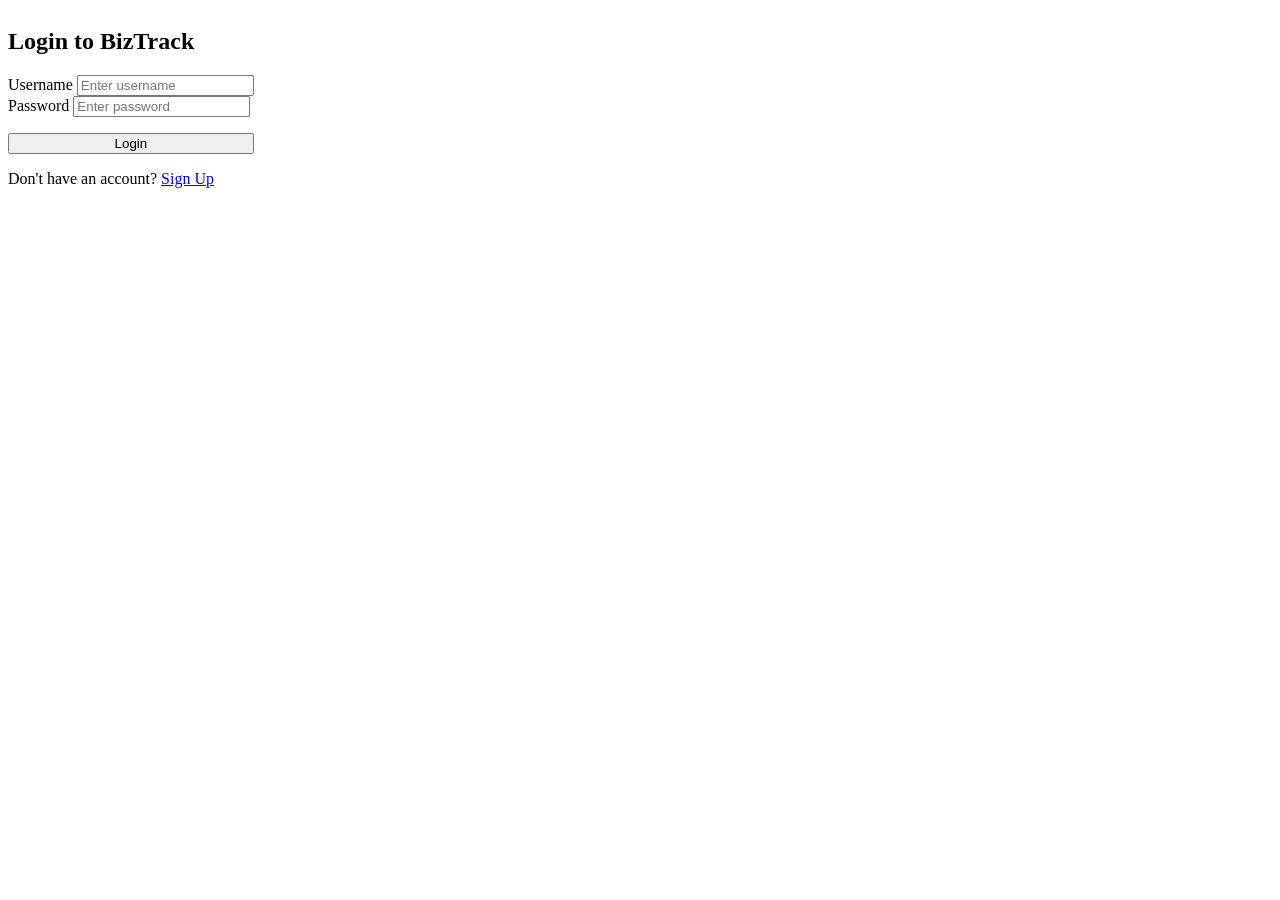
==== index.html @ 49a27cbe "Rename index[1].html to index.html" ====
<!DOCTYPE html>
<html lang="en">
<head>
    <meta charset="UTF-8">
    <meta name="viewport" content="width=device-width, initial-scale=1.0">
    <title>Sales & Inventory Dashboard</title>
    <link rel="stylesheet" href="style.css">
</head>
<body>

    <!-- ================= LOGIN SCREEN ================= -->
    <div id="authContainer" class="auth-container">
        <div class="auth-box">
            <h2 id="authTitle">Login to BizTrack</h2>
            <form id="authForm">
                <div class="input-group">
                    <label for="authUsername">Username</label>
                    <input type="text" id="authUsername" required placeholder="Enter username">
                </div>
                <div class="input-group">
                    <label for="authPassword">Password</label>
                    <input type="password" id="authPassword" required placeholder="Enter password">
                </div>
                <button type="submit" id="authBtn" class="btn-submit" style="width: 100%; margin-top: 1rem;">Login</button>
            </form>
            <p class="auth-toggle">
                <span id="toggleText">Don't have an account?</span> 
                <a href="#" id="toggleAuthMode">Sign Up</a>
            </p>
        </div>
    </div>

    <!-- ================= MAIN DASHBOARD ================= -->
    <div id="dashboardContainer" class="dashboard-container" style="display: none;">
        <!-- Sidebar Navigation -->
        <aside class="sidebar">
            <h2>BizTrack</h2>
            <div class="user-badge">
                <p>User: <strong id="currentUserDisplay">Guest</strong></p>
            </div>
            <nav id="sidebarNav">
                <a href="#" data-view="dashboardView" class="nav-link active">Dashboard</a>
                <a href="#" data-view="inventoryView" class="nav-link">Inventory</a>
                <a href="#" data-view="salesLogView" class="nav-link">Sales Log</a>
                <a href="#" data-view="analyticsView" class="nav-link">Analytics</a>
                <a href="#" id="btnLogout" class="logout-link" style="margin-top: 2rem; color: #f75a68;">Log Out</a>
            </nav>
        </aside>

        <!-- Main Content Area -->
        <main class="main-content">
            
            <!-- ====== VIEW 1: DASHBOARD OVERVIEW ====== -->
            <div id="dashboardView" class="app-view">
                <header>
                    <h1>Sales & Inventory Overview</h1>
                    <p>Welcome back! Here is your business status for today.</p>
                </header>

                <!-- Stats Cards Grid -->
                <section class="stats-grid">
                    <div class="card">
                        <h3>Total Revenue</h3>
                        <p class="stat-value">$12,450.00</p>
                        <span class="stat-change positive">+12% this week</span>
                    </div>
                    <div class="card">
                        <h3>Total Sales</h3>
                        <p class="stat-value">342</p>
                        <span class="stat-change positive">+8% today</span>
                    </div>
                    <div class="card">
                        <h3>Low Stock Items</h3>
                        <p class="stat-value text-alert">5</p>
                        <span class="stat-change negative">Requires attention</span>
                    </div>
                </section>

                <!-- Log a New Sale Form Section -->
                <section class="form-section">
                    <h2>Log a New Sale</h2>
                    <form id="salesForm" class="sales-form">
                        <div class="input-group">
                            <label for="prodName">Product Name</label>
                            <input type="text" id="prodName" placeholder="e.g., Wireless Mouse" required>
                        </div>
                        <div class="input-group">
                            <label for="prodQty">Quantity</label>
                            <input type="number" id="prodQty" min="1" value="1" required>
                        </div>
                        <div class="input-group">
                            <label for="prodPrice">Unit Price ($)</label>
                            <input type="number" id="prodPrice" step="0.01" min="0" placeholder="0.00" required>
                        </div>
                        <button type="submit" class="btn-submit">Submit Sale</button>
                    </form>
                </section>
            </div>

            <!-- ====== VIEW 2: INVENTORY LIST ====== -->
            <div id="inventoryView" class="app-view" style="display: none;">
                <header>
                    <h1>Current Inventory</h1>
                    <p>Manage and audit your current warehouse stock levels.</p>
                </header>
                <section class="table-section">
                    <h2>Stock Breakdown</h2>
                    <table>
                        <thead>
                            <tr>
                                <th>Product Name</th>
                                <th>SKU</th>
                                <th>Stock Level</th>
                                <th>Price</th>
                                <th>Status</th>
                            </tr>
                        </thead>
                        <tbody id="inventoryTableBody">
                            <!-- Items dynamically injected here -->
                        </tbody>
                    </table>
                </section>
            </div>

            <!-- ====== VIEW 3: SALES LOG ====== -->
            <div id="salesLogView" class="app-view" style="display: none;">
                <header>
                    <h1>Sales Log</h1>
                    <p>A sequential breakdown of all transactional entries processed.</p>
                </header>
                <div class="card">
                    <h3>Recent History Log</h3>
                    <p style="color: #8d8d99; margin-top: 1rem;">Transaction logging tracking ledger interface modules go here.</p>
                </div>
            </div>

            <!-- ====== VIEW 4: ANALYTICS ====== -->
            <div id="analyticsView" class="app-view" style="display: none;">
                <header>
                    <h1>Business Analytics</h1>
                    <p>Performance trends, revenue trajectory charts, and insight projections.</p>
                </header>
                <div class="card">
                    <h3>Performance Overview</h3>
                    <p style="color: #8d8d99; margin-top: 1rem;">Analytical charting spaces and reporting summaries go here.</p>
                </div>
            </div>

        </main>
    </div>

    <!-- ================= SYSTEM JAVASCRIPT ================= -->
    <script>
        let authMode = 'login';
        let currentUser = localStorage.getItem('loggedUser') || null;

        const authContainer = document.getElementById('authContainer');
        const dashboardContainer = document.getElementById('dashboardContainer');
        const authForm = document.getElementById('authForm');
        const authTitle = document.getElementById('authTitle');
        const authBtn = document.getElementById('authBtn');
        const toggleAuthMode = document.getElementById('toggleAuthMode');
        const toggleText = document.getElementById('toggleText');
        const currentUserDisplay = document.getElementById('currentUserDisplay');
        const btnLogout = document.getElementById('btnLogout');

        // --- View Switching Engine ---
        const navLinks = document.querySelectorAll('.nav-link');
        const appViews = document.querySelectorAll('.app-view');

        navLinks.forEach(link => {
            link.addEventListener('click', (e) => {
                e.preventDefault();
                
                // Remove active styling color from all links
                navLinks.forEach(l => l.classList.remove('active'));
                // Hide all views completely
                appViews.forEach(v => v.style.display = 'none');

                // Make clicked link active and show its designated view container
                link.classList.add('active');
                const targetViewId = link.getAttribute('data-view');
                document.getElementById(targetViewId).style.display = 'block';
            });
        });

        // --- Check UI State on Load ---
        function checkAuthState() {
            if (currentUser) {
                authContainer.style.display = 'none';
                dashboardContainer.style.display = 'flex';
                currentUserDisplay.textContent = currentUser;
                loadSales();
                
                // Always reset view layout to default Dashboard view on entry
                navLinks.forEach(l => l.classList.remove('active'));
                appViews.forEach(v => v.style.display = 'none');
                document.querySelector('[data-view="dashboardView"]').classList.add('active');
                document.getElementById('dashboardView').style.display = 'block';
            } else {
                authContainer.style.display = 'flex';
                dashboardContainer.style.display = 'none';
            }
        }

        // --- Toggle Login/Signup Modes ---
        toggleAuthMode.addEventListener('click', (e) => {
            e.preventDefault();
            if (authMode === 'login') {
                authMode = 'signup';
                authTitle.textContent = 'Create Account';
                authBtn.textContent = 'Sign Up';
                toggleText.textContent = 'Already have an account?';
                toggleAuthMode.textContent = 'Login';
            } else {
                authMode = 'login';
                authTitle.textContent = 'Login to BizTrack';
                authBtn.textContent = 'Login';
                toggleText.textContent = "Don't have an account?";
                toggleAuthMode.textContent = 'Sign Up';
            }
            authForm.reset();
        });

        // --- Handle Login / Signup Submit ---
        authForm.addEventListener('submit', (e) => {
            e.preventDefault();
            const username = document.getElementById('authUsername').value.trim();
            const password = document.getElementById('authPassword').value;
            const users = JSON.parse(localStorage.getItem('users')) || {};

            if (authMode === 'signup') {
                if (users[username]) {
                    alert('Username already taken!');
                    return;
                }
                users[username] = password;
                localStorage.setItem('users', JSON.stringify(users));
                alert('Account created successfully! Please login.');
                toggleAuthMode.click();
            } else {
                if (users[username] && users[username] === password) {
                    currentUser = username;
                    localStorage.setItem('loggedUser', username);
                    checkAuthState();
                } else {
                    alert('Invalid username or password.');
                }
            }
        });

        // --- Handle Logout ---
        btnLogout.addEventListener('click', (e) => {
            e.preventDefault();
            localStorage.removeItem('loggedUser');
            currentUser = null;
            document.getElementById('inventoryTableBody').innerHTML = '';
            checkAuthState();
        });

        // --- Core Sales Data Engine ---
        function loadSales() {
            const tableBody = document.getElementById('inventoryTableBody');
            tableBody.innerHTML = '';
            
            const allSales = JSON.parse(localStorage.getItem(`sales_${currentUser}`)) || [];
            
            allSales.forEach(sale => {
                const newRow = document.createElement('tr');
                newRow.innerHTML = `
                    <td>${sale.name}</td>
                    <td>${sale.sku}</td>
                    <td>${sale.qty}</td>
                    <td>$${sale.price}</td>
                    <td><span class="badge success">In Stock</span></td>
                `;
                tableBody.appendChild(newRow);
            });
        }

        document.getElementById('salesForm').addEventListener('submit', function(e) {
            e.preventDefault();

            const name = document.getElementById('prodName').value;
            const qty = parseInt(document.getElementById('prodQty').value);
            const price = parseFloat(document.getElementById('prodPrice').value).toFixed(2);
            const sku = "SKU-" + Math.floor(100 + Math.random() * 900);

            const newSale = { name, sku, qty, price };

            const currentSales = JSON.parse(localStorage.getItem(`sales_${currentUser}`)) || [];
            currentSales.push(newSale);
            localStorage.setItem(`sales_${currentUser}`, JSON.stringify(currentSales));

            // Append row directly inside the inventory view table body
            const tableBody = document.getElementById('inventoryTableBody');
            const newRow = document.createElement('tr');
            newRow.innerHTML = `
                <td>${name}</td>
                <td>${sku}</td>
                <td>${qty}</td>
                <td>$${price}</td>
                <td><span class="badge success">In Stock</span></td>
            `;
            tableBody.appendChild(newRow);

            document.getElementById('salesForm').reset();
            document.getElementById('prodQty').value = "1";
            
            alert('Sale logged! Check the "Inventory" tab to view it.');
        });

        checkAuthState();
    </script>
</body>
</html>
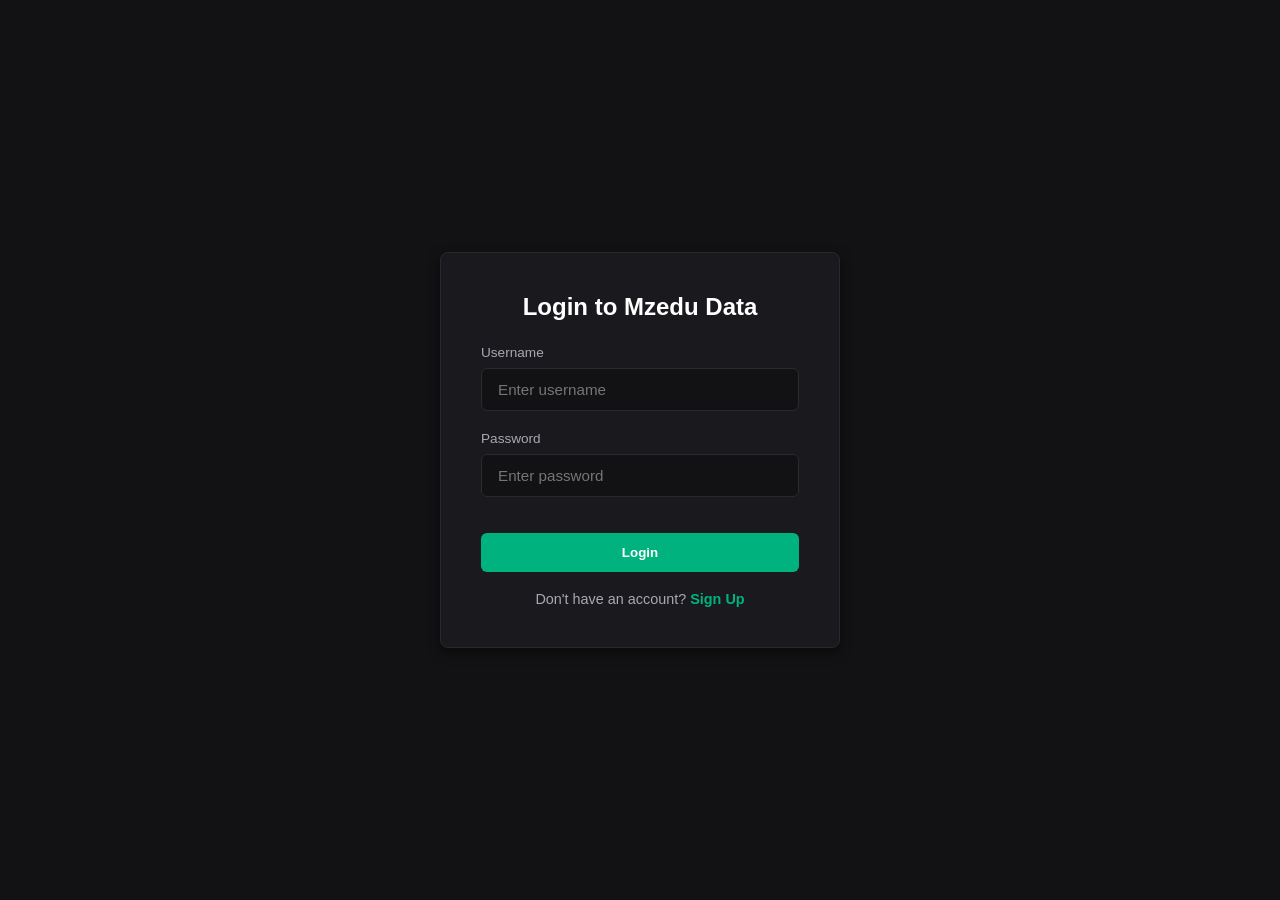
==== commit ff96ff1a: "Change branding from BizTrack to Mzedu Data" ====
--- a/index.html
+++ b/index.html
@@ -11,7 +11,7 @@
     <!-- ================= LOGIN SCREEN ================= -->
     <div id="authContainer" class="auth-container">
         <div class="auth-box">
-            <h2 id="authTitle">Login to BizTrack</h2>
+            <h2 id="authTitle">Login to Mzedu Data</h2>
             <form id="authForm">
                 <div class="input-group">
                     <label for="authUsername">Username</label>
@@ -34,7 +34,7 @@
     <div id="dashboardContainer" class="dashboard-container" style="display: none;">
         <!-- Sidebar Navigation -->
         <aside class="sidebar">
-            <h2>BizTrack</h2>
+            <h2>Mzedu Data</h2>
             <div class="user-badge">
                 <p>User: <strong id="currentUserDisplay">Guest</strong></p>
             </div>
@@ -214,7 +214,7 @@
                 toggleAuthMode.textContent = 'Login';
             } else {
                 authMode = 'login';
-                authTitle.textContent = 'Login to BizTrack';
+                authTitle.textContent = 'Login to Mzedu Data';
                 authBtn.textContent = 'Login';
                 toggleText.textContent = "Don't have an account?";
                 toggleAuthMode.textContent = 'Sign Up';
--- a/style.css
+++ b/style.css
@@ -0,0 +1,246 @@
+/* Reset and Base Styles */
+* {
+    margin: 0;
+    padding: 0;
+    box-sizing: border-box;
+    font-family: 'Segoe UI', Tahoma, Geneva, Verdana, sans-serif;
+}
+
+body {
+    background-color: #121214;
+    color: #e1e1e6;
+}
+
+.dashboard-container {
+    display: flex;
+    min-height: 100vh;
+}
+
+/* Sidebar Styling */
+.sidebar {
+    width: 240px;
+    background-color: #1a1a1e;
+    padding: 2rem;
+    border-right: 1px solid #29292e;
+}
+
+.sidebar h2 {
+    color: #00b37e;
+    margin-bottom: 2rem;
+}
+
+.sidebar nav a {
+    display: block;
+    color: #a8a8b3;
+    text-decoration: none;
+    padding: 0.75rem 1rem;
+    margin-bottom: 0.5rem;
+    border-radius: 6px;
+    transition: background 0.2s;
+}
+
+.sidebar nav a:hover, .sidebar nav a.active {
+    background-color: #29292e;
+    color: #fff;
+}
+
+/* Main Content Area */
+.main-content {
+    flex: 1;
+    padding: 2rem;
+}
+
+header {
+    margin-bottom: 2rem;
+}
+
+header h1 {
+    font-size: 1.8rem;
+    margin-bottom: 0.5rem;
+}
+
+header p {
+    color: #8d8d99;
+}
+
+/* Stats Cards Grid */
+.stats-grid {
+    display: grid;
+    grid-template-columns: repeat(auto-fit, minmax(250px, 1fr));
+    gap: 1.5rem;
+    margin-bottom: 2.5rem;
+}
+
+.card {
+    background-color: #1a1a1e;
+    padding: 1.5rem;
+    border-radius: 8px;
+    border: 1px solid #29292e;
+}
+
+.card h3 {
+    font-size: 0.9rem;
+    color: #8d8d99;
+    margin-bottom: 1rem;
+}
+
+.card .stat-value {
+    font-size: 2rem;
+    font-weight: bold;
+    margin-bottom: 0.5rem;
+}
+
+.text-alert {
+    color: #f75a68;
+}
+
+.stat-change {
+    font-size: 0.85rem;
+}
+
+.stat-change.positive { color: #00b37e; }
+.stat-change.negative { color: #f75a68; }
+
+/* Table Styling */
+.table-section {
+    background-color: #1a1a1e;
+    padding: 1.5rem;
+    border-radius: 8px;
+    border: 1px solid #29292e;
+}
+
+.table-section h2 {
+    margin-bottom: 1rem;
+    font-size: 1.2rem;
+}
+
+table {
+    width: 100%;
+    border-collapse: collapse;
+    text-align: left;
+}
+
+th, td {
+    padding: 0.75rem 1rem;
+    border-bottom: 1px solid #29292e;
+}
+
+th {
+    color: #8d8d99;
+    font-weight: 600;
+}
+
+/* Status Badges */
+.badge {
+    padding: 0.25rem 0.5rem;
+    border-radius: 4px;
+    font-size: 0.75rem;
+    font-weight: bold;
+}
+
+.badge.success {
+    background-color: rgba(0, 179, 126, 0.1);
+    color: #00b37e;
+}
+
+.badge.alert {
+    background-color: rgba(247, 90, 104, 0.1);
+    color: #f75a68;
+}
+/* Authentication Layout Styles */
+.auth-container {
+    display: flex;
+    justify-content: center;
+    align-items: center;
+    min-height: 100vh;
+    background-color: #121214;
+}
+
+.auth-box {
+    background-color: #1a1a1e;
+    border: 1px solid #29292e;
+    padding: 2.5rem;
+    border-radius: 8px;
+    width: 100%;
+    max-width: 400px;
+    box-shadow: 0 4px 12px rgba(0,0,0,0.5);
+}
+
+.auth-box h2 {
+    margin-bottom: 1.5rem;
+    color: #fff;
+    text-align: center;
+}
+
+.auth-toggle {
+    margin-top: 1.2rem;
+    text-align: center;
+    font-size: 0.9rem;
+    color: #a8a8b3;
+}
+
+.auth-toggle a {
+    color: #00b37e;
+    text-decoration: none;
+    font-weight: bold;
+}
+
+.auth-toggle a:hover {
+    text-decoration: underline;
+}
+
+.user-badge {
+    background-color: #121214;
+    border: 1px solid #29292e;
+    padding: 0.5rem 0.75rem;
+    border-radius: 6px;
+    margin-bottom: 1.5rem;
+    font-size: 0.85rem;
+}
+
+.user-badge strong {
+    color: #00b37e;
+}
+/* Add this to style.css to style your inputs */
+.input-group {
+    display: flex;
+    flex-direction: column;
+    margin-bottom: 1.25rem;
+}
+
+.input-group label {
+    font-size: 0.85rem;
+    color: #a8a8b3;
+    margin-bottom: 0.5rem;
+}
+
+.input-group input {
+    background-color: #121214;
+    border: 1px solid #29292e;
+    border-radius: 6px;
+    padding: 0.75rem 1rem;
+    color: #e1e1e6;
+    outline: none;
+    font-size: 0.95rem;
+    transition: border-color 0.2s;
+}
+
+.input-group input:focus {
+    border-color: #00b37e;
+}
+
+.btn-submit {
+    background-color: #00b37e;
+    color: #fff;
+    border: none;
+    padding: 0.75rem 1.5rem;
+    border-radius: 6px;
+    font-weight: bold;
+    cursor: pointer;
+    transition: background 0.2s;
+}
+
+.btn-submit:hover {
+    background-color: #00875f;
+}
+
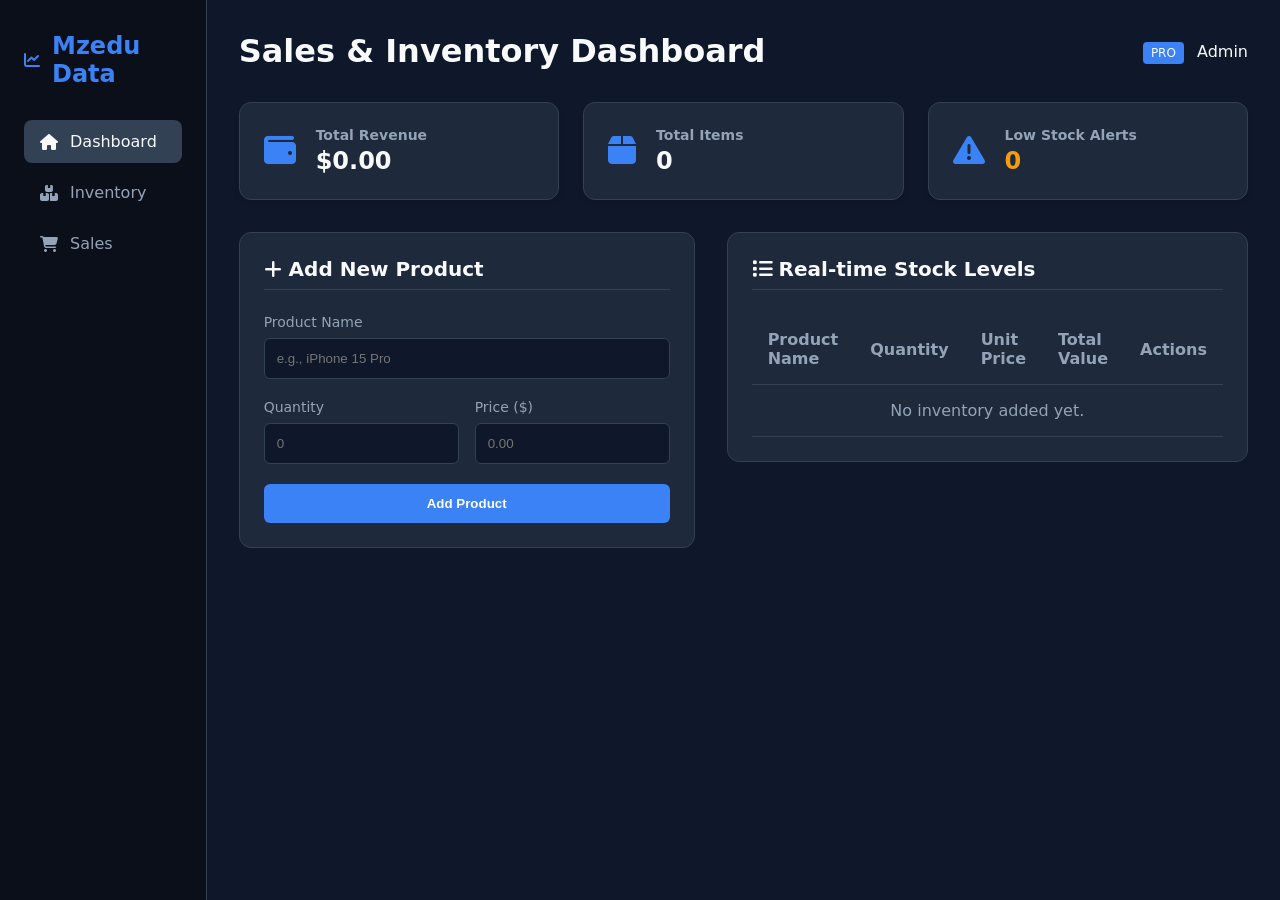
==== commit b73b5058: "Update Mzedu Data files" ====
--- a/index.html
+++ b/index.html
@@ -3,314 +3,108 @@
 <head>
     <meta charset="UTF-8">
     <meta name="viewport" content="width=device-width, initial-scale=1.0">
-    <title>Sales & Inventory Dashboard</title>
+    <title>Mzedu Data - Sales & Inventory Beast</title>
     <link rel="stylesheet" href="style.css">
+    <!-- FontAwesome for clean dashboard icons -->
+    <link rel="stylesheet" href="https://cdnjs.cloudflare.com/ajax/libs/font-awesome/6.4.0/css/all.min.css">
 </head>
 <body>
-
-    <!-- ================= LOGIN SCREEN ================= -->
-    <div id="authContainer" class="auth-container">
-        <div class="auth-box">
-            <h2 id="authTitle">Login to Mzedu Data</h2>
-            <form id="authForm">
-                <div class="input-group">
-                    <label for="authUsername">Username</label>
-                    <input type="text" id="authUsername" required placeholder="Enter username">
-                </div>
-                <div class="input-group">
-                    <label for="authPassword">Password</label>
-                    <input type="password" id="authPassword" required placeholder="Enter password">
-                </div>
-                <button type="submit" id="authBtn" class="btn-submit" style="width: 100%; margin-top: 1rem;">Login</button>
-            </form>
-            <p class="auth-toggle">
-                <span id="toggleText">Don't have an account?</span> 
-                <a href="#" id="toggleAuthMode">Sign Up</a>
-            </p>
-        </div>
-    </div>
-
-    <!-- ================= MAIN DASHBOARD ================= -->
-    <div id="dashboardContainer" class="dashboard-container" style="display: none;">
+    <div class="app-container">
         <!-- Sidebar Navigation -->
         <aside class="sidebar">
-            <h2>Mzedu Data</h2>
-            <div class="user-badge">
-                <p>User: <strong id="currentUserDisplay">Guest</strong></p>
+            <div class="brand">
+                <i class="fa-solid fa-chart-line"></i>
+                <h2>Mzedu Data</h2>
             </div>
-            <nav id="sidebarNav">
-                <a href="#" data-view="dashboardView" class="nav-link active">Dashboard</a>
-                <a href="#" data-view="inventoryView" class="nav-link">Inventory</a>
-                <a href="#" data-view="salesLogView" class="nav-link">Sales Log</a>
-                <a href="#" data-view="analyticsView" class="nav-link">Analytics</a>
-                <a href="#" id="btnLogout" class="logout-link" style="margin-top: 2rem; color: #f75a68;">Log Out</a>
+            <nav class="nav-menu">
+                <a href="#" class="active"><i class="fa-solid fa-house"></i> Dashboard</a>
+                <a href="#"><i class="fa-solid fa-boxes-stacked"></i> Inventory</a>
+                <a href="#"><i class="fa-solid fa-cart-shopping"></i> Sales</a>
             </nav>
         </aside>
 
-        <!-- Main Content Area -->
+        <!-- Main Dashboard Area -->
         <main class="main-content">
-            
-            <!-- ====== VIEW 1: DASHBOARD OVERVIEW ====== -->
-            <div id="dashboardView" class="app-view">
-                <header>
-                    <h1>Sales & Inventory Overview</h1>
-                    <p>Welcome back! Here is your business status for today.</p>
-                </header>
+            <header class="top-header">
+                <h1>Sales & Inventory Dashboard</h1>
+                <div class="user-profile">
+                    <span class="badge">PRO</span>
+                    <span class="user-name">Admin</span>
+                </div>
+            </header>
 
-                <!-- Stats Cards Grid -->
-                <section class="stats-grid">
-                    <div class="card">
+            <!-- Metrics Cards -->
+            <section class="metrics-grid">
+                <div class="card card-revenue">
+                    <div class="card-icon"><i class="fa-solid fa-wallet"></i></div>
+                    <div class="card-info">
                         <h3>Total Revenue</h3>
-                        <p class="stat-value">$12,450.00</p>
-                        <span class="stat-change positive">+12% this week</span>
+                        <p id="total-revenue">$0.00</p>
                     </div>
-                    <div class="card">
-                        <h3>Total Sales</h3>
-                        <p class="stat-value">342</p>
-                        <span class="stat-change positive">+8% today</span>
+                </div>
+                <div class="card card-stock">
+                    <div class="card-icon"><i class="fa-solid fa-box"></i></div>
+                    <div class="card-info">
+                        <h3>Total Items</h3>
+                        <p id="total-items">0</p>
                     </div>
-                    <div class="card">
-                        <h3>Low Stock Items</h3>
-                        <p class="stat-value text-alert">5</p>
-                        <span class="stat-change negative">Requires attention</span>
+                </div>
+                <div class="card card-alerts">
+                    <div class="card-icon"><i class="fa-solid fa-triangle-exclamation"></i></div>
+                    <div class="card-info">
+                        <h3>Low Stock Alerts</h3>
+                        <p id="low-stock-count" class="alert-text">0</p>
                     </div>
-                </section>
+                </div>
+            </section>
 
-                <!-- Log a New Sale Form Section -->
-                <section class="form-section">
-                    <h2>Log a New Sale</h2>
-                    <form id="salesForm" class="sales-form">
-                        <div class="input-group">
-                            <label for="prodName">Product Name</label>
-                            <input type="text" id="prodName" placeholder="e.g., Wireless Mouse" required>
+            <!-- Action Controls & Forms -->
+            <section class="dashboard-body">
+                <!-- Add Product Form -->
+                <div class="panel form-panel">
+                    <h2><i class="fa-solid fa-plus"></i> Add New Product</h2>
+                    <form id="product-form">
+                        <div class="form-group">
+                            <label for="prod-name">Product Name</label>
+                            <input type="text" id="prod-name" placeholder="e.g., iPhone 15 Pro" required>
                         </div>
-                        <div class="input-group">
-                            <label for="prodQty">Quantity</label>
-                            <input type="number" id="prodQty" min="1" value="1" required>
+                        <div class="form-row">
+                            <div class="form-group">
+                                <label for="prod-qty">Quantity</label>
+                                <input type="number" id="prod-qty" min="0" placeholder="0" required>
+                            </div>
+                            <div class="form-group">
+                                <label for="prod-price">Price ($)</label>
+                                <input type="number" id="prod-price" min="0" step="0.01" placeholder="0.00" required>
+                            </div>
                         </div>
-                        <div class="input-group">
-                            <label for="prodPrice">Unit Price ($)</label>
-                            <input type="number" id="prodPrice" step="0.01" min="0" placeholder="0.00" required>
-                        </div>
-                        <button type="submit" class="btn-submit">Submit Sale</button>
+                        <button type="submit" class="btn-primary">Add Product</button>
                     </form>
-                </section>
-            </div>
+                </div>
 
-            <!-- ====== VIEW 2: INVENTORY LIST ====== -->
-            <div id="inventoryView" class="app-view" style="display: none;">
-                <header>
-                    <h1>Current Inventory</h1>
-                    <p>Manage and audit your current warehouse stock levels.</p>
-                </header>
-                <section class="table-section">
-                    <h2>Stock Breakdown</h2>
-                    <table>
-                        <thead>
-                            <tr>
-                                <th>Product Name</th>
-                                <th>SKU</th>
-                                <th>Stock Level</th>
-                                <th>Price</th>
-                                <th>Status</th>
-                            </tr>
-                        </thead>
-                        <tbody id="inventoryTableBody">
-                            <!-- Items dynamically injected here -->
-                        </tbody>
-                    </table>
-                </section>
-            </div>
-
-            <!-- ====== VIEW 3: SALES LOG ====== -->
-            <div id="salesLogView" class="app-view" style="display: none;">
-                <header>
-                    <h1>Sales Log</h1>
-                    <p>A sequential breakdown of all transactional entries processed.</p>
-                </header>
-                <div class="card">
-                    <h3>Recent History Log</h3>
-                    <p style="color: #8d8d99; margin-top: 1rem;">Transaction logging tracking ledger interface modules go here.</p>
+                <!-- Live Inventory Table -->
+                <div class="panel table-panel">
+                    <h2><i class="fa-solid fa-list"></i> Real-time Stock Levels</h2>
+                    <div class="table-responsive">
+                        <table>
+                            <thead>
+                                <tr>
+                                    <th>Product Name</th>
+                                    <th>Quantity</th>
+                                    <th>Unit Price</th>
+                                    <th>Total Value</th>
+                                    <th>Actions</th>
+                                </tr>
+                            </thead>
+                            <tbody id="inventory-list">
+                                <!-- Dynamic rows go here via JavaScript -->
+                            </tbody>
+                        </table>
+                    </div>
                 </div>
-            </div>
-
-            <!-- ====== VIEW 4: ANALYTICS ====== -->
-            <div id="analyticsView" class="app-view" style="display: none;">
-                <header>
-                    <h1>Business Analytics</h1>
-                    <p>Performance trends, revenue trajectory charts, and insight projections.</p>
-                </header>
-                <div class="card">
-                    <h3>Performance Overview</h3>
-                    <p style="color: #8d8d99; margin-top: 1rem;">Analytical charting spaces and reporting summaries go here.</p>
-                </div>
-            </div>
-
+            </section>
         </main>
     </div>
-
-    <!-- ================= SYSTEM JAVASCRIPT ================= -->
-    <script>
-        let authMode = 'login';
-        let currentUser = localStorage.getItem('loggedUser') || null;
-
-        const authContainer = document.getElementById('authContainer');
-        const dashboardContainer = document.getElementById('dashboardContainer');
-        const authForm = document.getElementById('authForm');
-        const authTitle = document.getElementById('authTitle');
-        const authBtn = document.getElementById('authBtn');
-        const toggleAuthMode = document.getElementById('toggleAuthMode');
-        const toggleText = document.getElementById('toggleText');
-        const currentUserDisplay = document.getElementById('currentUserDisplay');
-        const btnLogout = document.getElementById('btnLogout');
-
-        // --- View Switching Engine ---
-        const navLinks = document.querySelectorAll('.nav-link');
-        const appViews = document.querySelectorAll('.app-view');
-
-        navLinks.forEach(link => {
-            link.addEventListener('click', (e) => {
-                e.preventDefault();
-                
-                // Remove active styling color from all links
-                navLinks.forEach(l => l.classList.remove('active'));
-                // Hide all views completely
-                appViews.forEach(v => v.style.display = 'none');
-
-                // Make clicked link active and show its designated view container
-                link.classList.add('active');
-                const targetViewId = link.getAttribute('data-view');
-                document.getElementById(targetViewId).style.display = 'block';
-            });
-        });
-
-        // --- Check UI State on Load ---
-        function checkAuthState() {
-            if (currentUser) {
-                authContainer.style.display = 'none';
-                dashboardContainer.style.display = 'flex';
-                currentUserDisplay.textContent = currentUser;
-                loadSales();
-                
-                // Always reset view layout to default Dashboard view on entry
-                navLinks.forEach(l => l.classList.remove('active'));
-                appViews.forEach(v => v.style.display = 'none');
-                document.querySelector('[data-view="dashboardView"]').classList.add('active');
-                document.getElementById('dashboardView').style.display = 'block';
-            } else {
-                authContainer.style.display = 'flex';
-                dashboardContainer.style.display = 'none';
-            }
-        }
-
-        // --- Toggle Login/Signup Modes ---
-        toggleAuthMode.addEventListener('click', (e) => {
-            e.preventDefault();
-            if (authMode === 'login') {
-                authMode = 'signup';
-                authTitle.textContent = 'Create Account';
-                authBtn.textContent = 'Sign Up';
-                toggleText.textContent = 'Already have an account?';
-                toggleAuthMode.textContent = 'Login';
-            } else {
-                authMode = 'login';
-                authTitle.textContent = 'Login to Mzedu Data';
-                authBtn.textContent = 'Login';
-                toggleText.textContent = "Don't have an account?";
-                toggleAuthMode.textContent = 'Sign Up';
-            }
-            authForm.reset();
-        });
-
-        // --- Handle Login / Signup Submit ---
-        authForm.addEventListener('submit', (e) => {
-            e.preventDefault();
-            const username = document.getElementById('authUsername').value.trim();
-            const password = document.getElementById('authPassword').value;
-            const users = JSON.parse(localStorage.getItem('users')) || {};
-
-            if (authMode === 'signup') {
-                if (users[username]) {
-                    alert('Username already taken!');
-                    return;
-                }
-                users[username] = password;
-                localStorage.setItem('users', JSON.stringify(users));
-                alert('Account created successfully! Please login.');
-                toggleAuthMode.click();
-            } else {
-                if (users[username] && users[username] === password) {
-                    currentUser = username;
-                    localStorage.setItem('loggedUser', username);
-                    checkAuthState();
-                } else {
-                    alert('Invalid username or password.');
-                }
-            }
-        });
-
-        // --- Handle Logout ---
-        btnLogout.addEventListener('click', (e) => {
-            e.preventDefault();
-            localStorage.removeItem('loggedUser');
-            currentUser = null;
-            document.getElementById('inventoryTableBody').innerHTML = '';
-            checkAuthState();
-        });
-
-        // --- Core Sales Data Engine ---
-        function loadSales() {
-            const tableBody = document.getElementById('inventoryTableBody');
-            tableBody.innerHTML = '';
-            
-            const allSales = JSON.parse(localStorage.getItem(`sales_${currentUser}`)) || [];
-            
-            allSales.forEach(sale => {
-                const newRow = document.createElement('tr');
-                newRow.innerHTML = `
-                    <td>${sale.name}</td>
-                    <td>${sale.sku}</td>
-                    <td>${sale.qty}</td>
-                    <td>$${sale.price}</td>
-                    <td><span class="badge success">In Stock</span></td>
-                `;
-                tableBody.appendChild(newRow);
-            });
-        }
-
-        document.getElementById('salesForm').addEventListener('submit', function(e) {
-            e.preventDefault();
-
-            const name = document.getElementById('prodName').value;
-            const qty = parseInt(document.getElementById('prodQty').value);
-            const price = parseFloat(document.getElementById('prodPrice').value).toFixed(2);
-            const sku = "SKU-" + Math.floor(100 + Math.random() * 900);
-
-            const newSale = { name, sku, qty, price };
-
-            const currentSales = JSON.parse(localStorage.getItem(`sales_${currentUser}`)) || [];
-            currentSales.push(newSale);
-            localStorage.setItem(`sales_${currentUser}`, JSON.stringify(currentSales));
-
-            // Append row directly inside the inventory view table body
-            const tableBody = document.getElementById('inventoryTableBody');
-            const newRow = document.createElement('tr');
-            newRow.innerHTML = `
-                <td>${name}</td>
-                <td>${sku}</td>
-                <td>${qty}</td>
-                <td>$${price}</td>
-                <td><span class="badge success">In Stock</span></td>
-            `;
-            tableBody.appendChild(newRow);
-
-            document.getElementById('salesForm').reset();
-            document.getElementById('prodQty').value = "1";
-            
-            alert('Sale logged! Check the "Inventory" tab to view it.');
-        });
-
-        checkAuthState();
-    </script>
+    <script src="script.js"></script>
 </body>
-</html>
+</html>
--- a/style.css
+++ b/style.css
@@ -1,117 +1,217 @@
-/* Reset and Base Styles */
+/* Custom CSS Variables for easy theme changing */
+:root {
+    --bg-dark: #0f172a;
+    --bg-panel: #1e293b;
+    --text-main: #f8fafc;
+    --text-muted: #94a3b8;
+    --primary: #3b82f6;
+    --primary-hover: #2563eb;
+    --success: #10b981;
+    --warning: #f59e0b;
+    --danger: #ef4444;
+    --border: #334155;
+    --font-stack: system-ui, -apple-system, sans-serif;
+}
+
 * {
     margin: 0;
     padding: 0;
     box-sizing: border-box;
-    font-family: 'Segoe UI', Tahoma, Geneva, Verdana, sans-serif;
 }
 
 body {
-    background-color: #121214;
-    color: #e1e1e6;
-}
-
-.dashboard-container {
-    display: flex;
+    background-color: var(--bg-dark);
+    color: var(--text-main);
+    font-family: var(--font-stack);
     min-height: 100vh;
 }
 
-/* Sidebar Styling */
+/* Sidebar & Layout */
+.app-container {
+    display: flex;
+    min-height: 100vh;
+}
+
 .sidebar {
-    width: 240px;
-    background-color: #1a1a1e;
-    padding: 2rem;
-    border-right: 1px solid #29292e;
-}
-
-.sidebar h2 {
-    color: #00b37e;
-    margin-bottom: 2rem;
-}
-
-.sidebar nav a {
-    display: block;
-    color: #a8a8b3;
+    width: 260px;
+    background-color: #0b0f19;
+    border-right: 1px solid var(--border);
+    padding: 2rem 1.5rem;
+    display: flex;
+    flex-direction: column;
+    gap: 2rem;
+}
+
+.brand {
+    display: flex;
+    align-items: center;
+    gap: 0.75rem;
+    color: var(--primary);
+}
+
+.nav-menu {
+    display: flex;
+    flex-direction: column;
+    gap: 0.5rem;
+}
+
+.nav-menu a {
+    color: var(--text-muted);
     text-decoration: none;
     padding: 0.75rem 1rem;
-    margin-bottom: 0.5rem;
-    border-radius: 6px;
-    transition: background 0.2s;
-}
-
-.sidebar nav a:hover, .sidebar nav a.active {
-    background-color: #29292e;
-    color: #fff;
-}
-
-/* Main Content Area */
+    border-radius: 8px;
+    display: flex;
+    align-items: center;
+    gap: 0.75rem;
+    transition: 0.2s;
+}
+
+.nav-menu a.active, .nav-menu a:hover {
+    background-color: var(--border);
+    color: var(--text-main);
+}
+
+/* Main Panel Layout */
 .main-content {
     flex: 1;
     padding: 2rem;
-}
-
-header {
-    margin-bottom: 2rem;
-}
-
-header h1 {
-    font-size: 1.8rem;
-    margin-bottom: 0.5rem;
-}
-
-header p {
-    color: #8d8d99;
-}
-
-/* Stats Cards Grid */
-.stats-grid {
+    display: flex;
+    flex-direction: column;
+    gap: 2rem;
+}
+
+.top-header {
+    display: flex;
+    justify-content: space-between;
+    align-items: center;
+}
+
+.badge {
+    background-color: var(--primary);
+    padding: 0.25rem 0.5rem;
+    font-size: 0.75rem;
+    border-radius: 4px;
+    margin-right: 0.5rem;
+}
+
+/* Metrics Grid */
+.metrics-grid {
     display: grid;
-    grid-template-columns: repeat(auto-fit, minmax(250px, 1fr));
+    grid-template-columns: repeat(auto-fit, minmax(240px, 1fr));
     gap: 1.5rem;
-    margin-bottom: 2.5rem;
 }
 
 .card {
-    background-color: #1a1a1e;
+    background-color: var(--bg-panel);
+    border: 1px solid var(--border);
+    border-radius: 12px;
     padding: 1.5rem;
-    border-radius: 8px;
-    border: 1px solid #29292e;
-}
-
-.card h3 {
-    font-size: 0.9rem;
-    color: #8d8d99;
-    margin-bottom: 1rem;
-}
-
-.card .stat-value {
+    display: flex;
+    align-items: center;
+    gap: 1.25rem;
+    box-shadow: 0 4px 6px -1px rgb(0 0 0 / 0.1);
+}
+
+.card-icon {
     font-size: 2rem;
-    font-weight: bold;
-    margin-bottom: 0.5rem;
-}
-
-.text-alert {
-    color: #f75a68;
-}
-
-.stat-change {
-    font-size: 0.85rem;
-}
-
-.stat-change.positive { color: #00b37e; }
-.stat-change.negative { color: #f75a68; }
-
-/* Table Styling */
-.table-section {
-    background-color: #1a1a1e;
+    color: var(--primary);
+}
+
+.card-info h3 {
+    font-size: 0.875rem;
+    color: var(--text-muted);
+    margin-bottom: 0.25rem;
+}
+
+.card-info p {
+    font-size: 1.5rem;
+    font-weight: 700;
+}
+
+.alert-text {
+    color: var(--warning);
+}
+
+/* Dashboard Body */
+.dashboard-body {
+    display: grid;
+    grid-template-columns: 1fr 2fr;
+    gap: 2rem;
+    align-items: start;
+}
+
+@media (max-width: 1024px) {
+    .dashboard-body {
+        grid-template-columns: 1fr;
+    }
+}
+
+.panel {
+    background-color: var(--bg-panel);
+    border: 1px solid var(--border);
+    border-radius: 12px;
     padding: 1.5rem;
-    border-radius: 8px;
-    border: 1px solid #29292e;
-}
-
-.table-section h2 {
-    margin-bottom: 1rem;
-    font-size: 1.2rem;
+}
+
+.panel h2 {
+    font-size: 1.25rem;
+    margin-bottom: 1.5rem;
+    border-bottom: 1px solid var(--border);
+    padding-bottom: 0.5rem;
+}
+
+/* Forms styling */
+.form-group {
+    margin-bottom: 1.25rem;
+    display: flex;
+    flex-direction: column;
+    gap: 0.5rem;
+}
+
+.form-row {
+    display: grid;
+    grid-template-columns: 1fr 1fr;
+    gap: 1rem;
+}
+
+label {
+    font-size: 0.875rem;
+    color: var(--text-muted);
+}
+
+input {
+    background-color: var(--bg-dark);
+    border: 1px solid var(--border);
+    border-radius: 6px;
+    padding: 0.75rem;
+    color: var(--text-main);
+    outline: none;
+    transition: 0.2s;
+}
+
+input:focus {
+    border-color: var(--primary);
+}
+
+.btn-primary {
+    background-color: var(--primary);
+    color: #fff;
+    border: none;
+    padding: 0.75rem;
+    width: 100%;
+    border-radius: 6px;
+    font-weight: 600;
+    cursor: pointer;
+    transition: 0.2s;
+}
+
+.btn-primary:hover {
+    background-color: var(--primary-hover);
+}
+
+/* Tables styling */
+.table-responsive {
+    overflow-x: auto;
 }
 
 table {
@@ -121,126 +221,28 @@
 }
 
 th, td {
-    padding: 0.75rem 1rem;
-    border-bottom: 1px solid #29292e;
+    padding: 1rem;
+    border-bottom: 1px solid var(--border);
 }
 
 th {
-    color: #8d8d99;
+    color: var(--text-muted);
     font-weight: 600;
 }
 
-/* Status Badges */
-.badge {
-    padding: 0.25rem 0.5rem;
-    border-radius: 4px;
-    font-size: 0.75rem;
-    font-weight: bold;
-}
-
-.badge.success {
-    background-color: rgba(0, 179, 126, 0.1);
-    color: #00b37e;
-}
-
-.badge.alert {
-    background-color: rgba(247, 90, 104, 0.1);
-    color: #f75a68;
-}
-/* Authentication Layout Styles */
-.auth-container {
-    display: flex;
-    justify-content: center;
-    align-items: center;
-    min-height: 100vh;
-    background-color: #121214;
-}
-
-.auth-box {
-    background-color: #1a1a1e;
-    border: 1px solid #29292e;
-    padding: 2.5rem;
-    border-radius: 8px;
-    width: 100%;
-    max-width: 400px;
-    box-shadow: 0 4px 12px rgba(0,0,0,0.5);
-}
-
-.auth-box h2 {
-    margin-bottom: 1.5rem;
-    color: #fff;
-    text-align: center;
-}
-
-.auth-toggle {
-    margin-top: 1.2rem;
-    text-align: center;
-    font-size: 0.9rem;
-    color: #a8a8b3;
-}
-
-.auth-toggle a {
-    color: #00b37e;
-    text-decoration: none;
-    font-weight: bold;
-}
-
-.auth-toggle a:hover {
-    text-decoration: underline;
-}
-
-.user-badge {
-    background-color: #121214;
-    border: 1px solid #29292e;
-    padding: 0.5rem 0.75rem;
-    border-radius: 6px;
-    margin-bottom: 1.5rem;
-    font-size: 0.85rem;
-}
-
-.user-badge strong {
-    color: #00b37e;
-}
-/* Add this to style.css to style your inputs */
-.input-group {
-    display: flex;
-    flex-direction: column;
-    margin-bottom: 1.25rem;
-}
-
-.input-group label {
-    font-size: 0.85rem;
-    color: #a8a8b3;
-    margin-bottom: 0.5rem;
-}
-
-.input-group input {
-    background-color: #121214;
-    border: 1px solid #29292e;
-    border-radius: 6px;
-    padding: 0.75rem 1rem;
-    color: #e1e1e6;
-    outline: none;
-    font-size: 0.95rem;
-    transition: border-color 0.2s;
-}
-
-.input-group input:focus {
-    border-color: #00b37e;
-}
-
-.btn-submit {
-    background-color: #00b37e;
-    color: #fff;
+.action-btn {
     border: none;
-    padding: 0.75rem 1.5rem;
-    border-radius: 6px;
-    font-weight: bold;
+    background: transparent;
     cursor: pointer;
-    transition: background 0.2s;
-}
-
-.btn-submit:hover {
-    background-color: #00875f;
-}
-
+    padding: 0.25rem;
+    font-size: 1rem;
+}
+
+.btn-sell {
+    color: var(--success);
+    margin-right: 0.75rem;
+}
+
+.btn-delete {
+    color: var(--danger);
+}
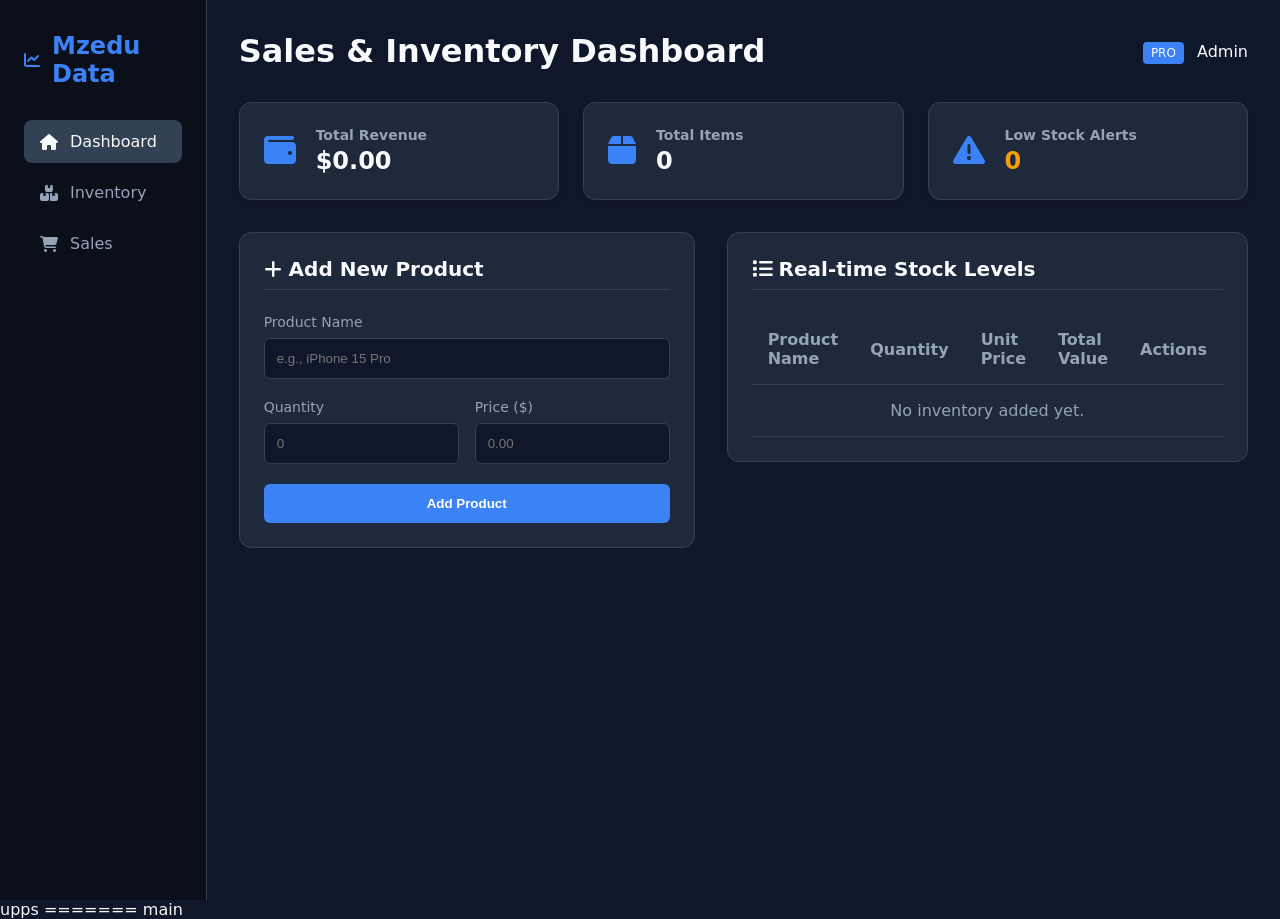
==== commit a3de810c: "Merge branch 'main' into upps" ====
--- a/index.html
+++ b/index.html
@@ -105,6 +105,174 @@
             </section>
         </main>
     </div>
+
+  upps
     <script src="script.js"></script>
+=======
+
+    <!-- ================= SYSTEM JAVASCRIPT ================= -->
+    <script>
+        let authMode = 'login';
+        let currentUser = localStorage.getItem('loggedUser') || null;
+
+        const authContainer = document.getElementById('authContainer');
+        const dashboardContainer = document.getElementById('dashboardContainer');
+        const authForm = document.getElementById('authForm');
+        const authTitle = document.getElementById('authTitle');
+        const authBtn = document.getElementById('authBtn');
+        const toggleAuthMode = document.getElementById('toggleAuthMode');
+        const toggleText = document.getElementById('toggleText');
+        const currentUserDisplay = document.getElementById('currentUserDisplay');
+        const btnLogout = document.getElementById('btnLogout');
+
+        // --- View Switching Engine ---
+        const navLinks = document.querySelectorAll('.nav-link');
+        const appViews = document.querySelectorAll('.app-view');
+
+        navLinks.forEach(link => {
+            link.addEventListener('click', (e) => {
+                e.preventDefault();
+                
+                // Remove active styling color from all links
+                navLinks.forEach(l => l.classList.remove('active'));
+                // Hide all views completely
+                appViews.forEach(v => v.style.display = 'none');
+
+                // Make clicked link active and show its designated view container
+                link.classList.add('active');
+                const targetViewId = link.getAttribute('data-view');
+                document.getElementById(targetViewId).style.display = 'block';
+            });
+        });
+
+        // --- Check UI State on Load ---
+        function checkAuthState() {
+            if (currentUser) {
+                authContainer.style.display = 'none';
+                dashboardContainer.style.display = 'flex';
+                currentUserDisplay.textContent = currentUser;
+                loadSales();
+                
+                // Always reset view layout to default Dashboard view on entry
+                navLinks.forEach(l => l.classList.remove('active'));
+                appViews.forEach(v => v.style.display = 'none');
+                document.querySelector('[data-view="dashboardView"]').classList.add('active');
+                document.getElementById('dashboardView').style.display = 'block';
+            } else {
+                authContainer.style.display = 'flex';
+                dashboardContainer.style.display = 'none';
+            }
+        }
+
+        // --- Toggle Login/Signup Modes ---
+        toggleAuthMode.addEventListener('click', (e) => {
+            e.preventDefault();
+            if (authMode === 'login') {
+                authMode = 'signup';
+                authTitle.textContent = 'Create Account';
+                authBtn.textContent = 'Sign Up';
+                toggleText.textContent = 'Already have an account?';
+                toggleAuthMode.textContent = 'Login';
+            } else {
+                authMode = 'login';
+                authTitle.textContent = 'Login to Mzedu Data';
+                authBtn.textContent = 'Login';
+                toggleText.textContent = "Don't have an account?";
+                toggleAuthMode.textContent = 'Sign Up';
+            }
+            authForm.reset();
+        });
+
+        // --- Handle Login / Signup Submit ---
+        authForm.addEventListener('submit', (e) => {
+            e.preventDefault();
+            const username = document.getElementById('authUsername').value.trim();
+            const password = document.getElementById('authPassword').value;
+            const users = JSON.parse(localStorage.getItem('users')) || {};
+
+            if (authMode === 'signup') {
+                if (users[username]) {
+                    alert('Username already taken!');
+                    return;
+                }
+                users[username] = password;
+                localStorage.setItem('users', JSON.stringify(users));
+                alert('Account created successfully! Please login.');
+                toggleAuthMode.click();
+            } else {
+                if (users[username] && users[username] === password) {
+                    currentUser = username;
+                    localStorage.setItem('loggedUser', username);
+                    checkAuthState();
+                } else {
+                    alert('Invalid username or password.');
+                }
+            }
+        });
+
+        // --- Handle Logout ---
+        btnLogout.addEventListener('click', (e) => {
+            e.preventDefault();
+            localStorage.removeItem('loggedUser');
+            currentUser = null;
+            document.getElementById('inventoryTableBody').innerHTML = '';
+            checkAuthState();
+        });
+
+        // --- Core Sales Data Engine ---
+        function loadSales() {
+            const tableBody = document.getElementById('inventoryTableBody');
+            tableBody.innerHTML = '';
+            
+            const allSales = JSON.parse(localStorage.getItem(`sales_${currentUser}`)) || [];
+            
+            allSales.forEach(sale => {
+                const newRow = document.createElement('tr');
+                newRow.innerHTML = `
+                    <td>${sale.name}</td>
+                    <td>${sale.sku}</td>
+                    <td>${sale.qty}</td>
+                    <td>$${sale.price}</td>
+                    <td><span class="badge success">In Stock</span></td>
+                `;
+                tableBody.appendChild(newRow);
+            });
+        }
+
+        document.getElementById('salesForm').addEventListener('submit', function(e) {
+            e.preventDefault();
+
+            const name = document.getElementById('prodName').value;
+            const qty = parseInt(document.getElementById('prodQty').value);
+            const price = parseFloat(document.getElementById('prodPrice').value).toFixed(2);
+            const sku = "SKU-" + Math.floor(100 + Math.random() * 900);
+
+            const newSale = { name, sku, qty, price };
+
+            const currentSales = JSON.parse(localStorage.getItem(`sales_${currentUser}`)) || [];
+            currentSales.push(newSale);
+            localStorage.setItem(`sales_${currentUser}`, JSON.stringify(currentSales));
+
+            // Append row directly inside the inventory view table body
+            const tableBody = document.getElementById('inventoryTableBody');
+            const newRow = document.createElement('tr');
+            newRow.innerHTML = `
+                <td>${name}</td>
+                <td>${sku}</td>
+                <td>${qty}</td>
+                <td>$${price}</td>
+                <td><span class="badge success">In Stock</span></td>
+            `;
+            tableBody.appendChild(newRow);
+
+            document.getElementById('salesForm').reset();
+            document.getElementById('prodQty').value = "1";
+            
+            alert('Sale logged! Check the "Inventory" tab to view it.');
+        });
+        
+        checkAuthState();
+    </script>
+main
 </body>
 </html>
